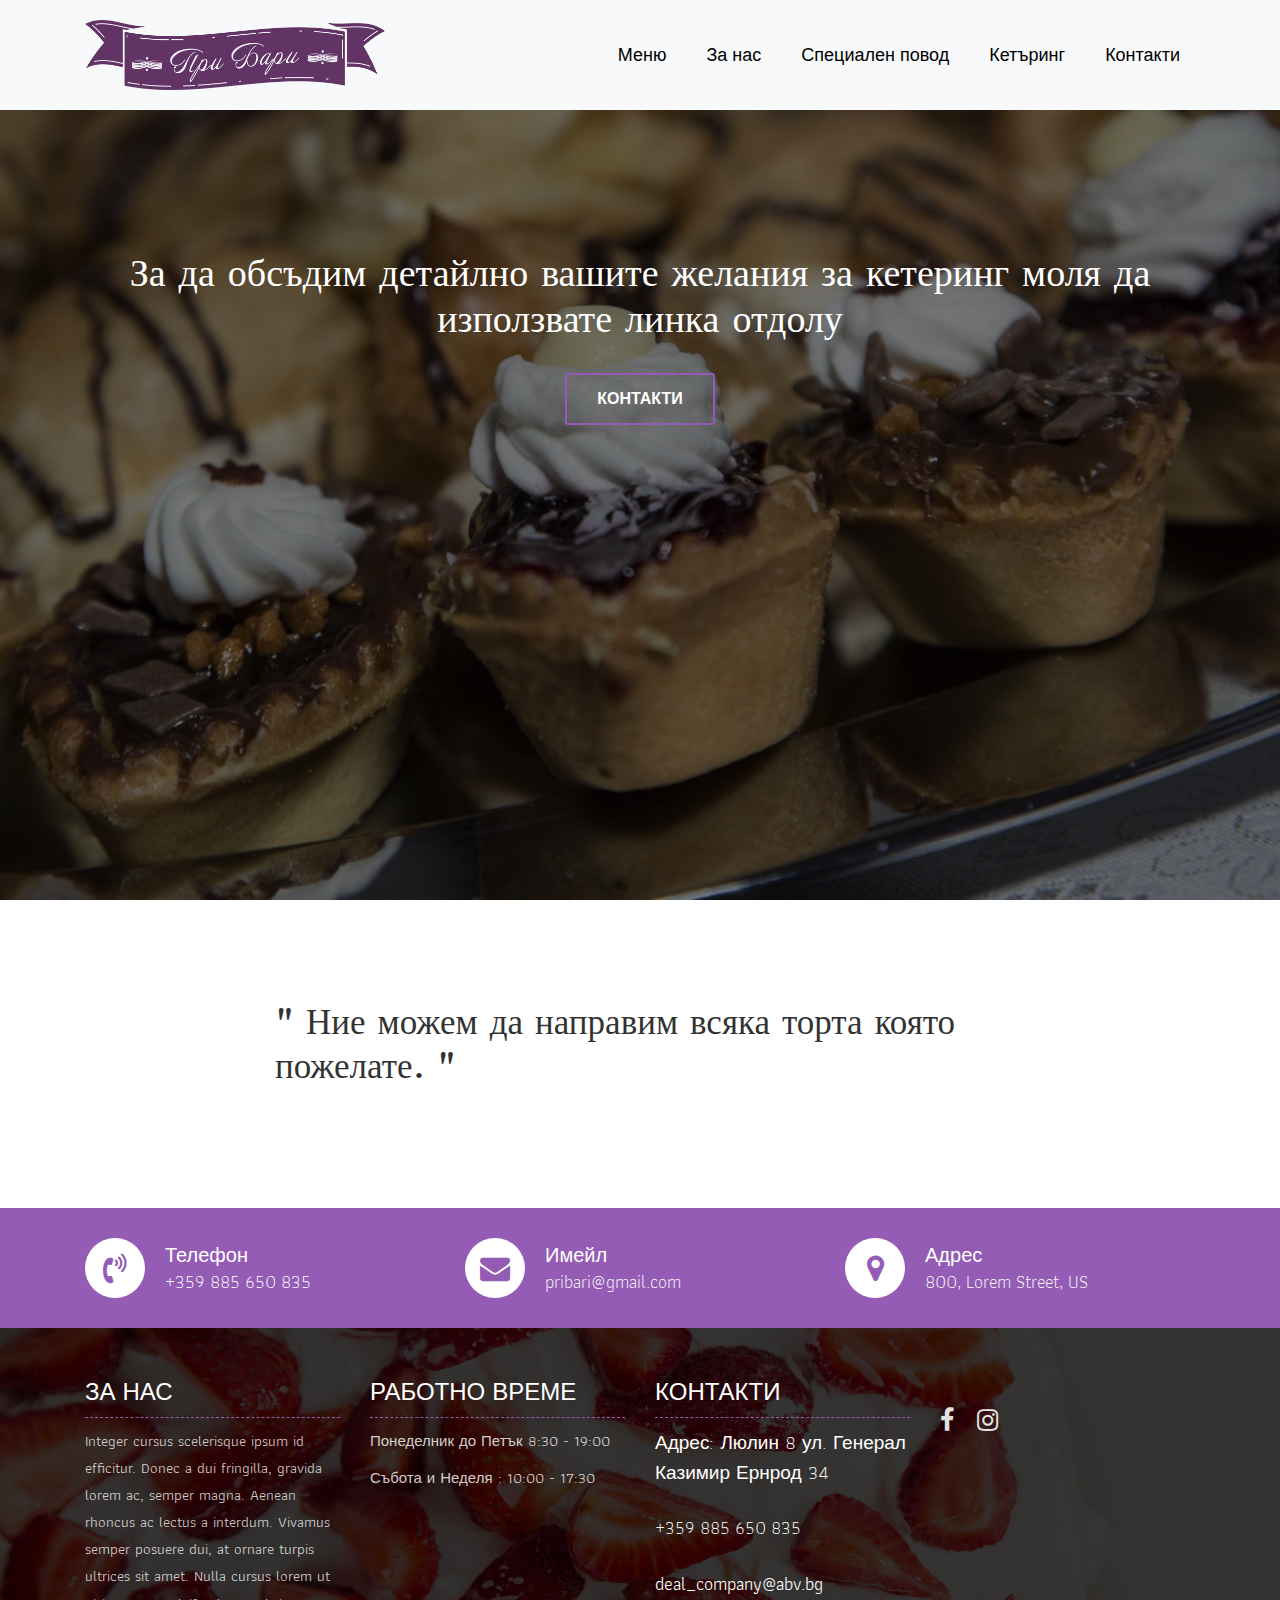
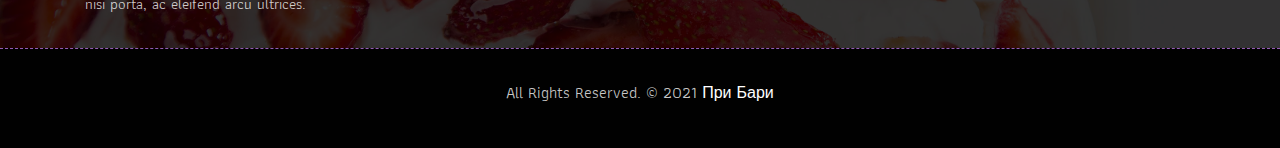
==== ketering.html @ c40ed2fd "implement client requests" ====
<!DOCTYPE html>
<html lang="en"><!-- Basic -->
<head>
	<meta charset="utf-8">
    <meta http-equiv="X-UA-Compatible" content="IE=edge">   
   
    <!-- Mobile Metas -->
    <meta name="viewport" content="width=device-width, initial-scale=1">
 
     <!-- Site Metas -->
    <title>При Бари</title>  
    <meta name="keywords" content="">
    <meta name="description" content="">
    <meta name="author" content="">

    <!-- Site Icons -->
    <link rel="shortcut icon" href="images/logo1.png" type="image/x-icon">
    <link rel="apple-touch-icon" href="images/apple-touch-icon.png">

    <!-- Bootstrap CSS -->
    <link rel="stylesheet" href="css/bootstrap.min.css">    
	<!-- Site CSS -->
    <link rel="stylesheet" href="css/style.css">    
    <!-- Responsive CSS -->
    <link rel="stylesheet" href="css/responsive.css">
    <!-- Custom CSS -->
    <link rel="stylesheet" href="css/custom.css">

    <!--[if lt IE 9]>
      <script src="https://oss.maxcdn.com/libs/html5shiv/3.7.0/html5shiv.js"></script>
      <script src="https://oss.maxcdn.com/libs/respond.js/1.4.2/respond.min.js"></script>
    <![endif]-->

	<style type="text/css">
		/* Set the size of the div element that contains the map */
		#map {
		  height: 400px;
		  /* The height is 400 pixels */
		  width: 100%;
		  /* The width is the width of the web page */
		}
	  </style>
	  <script>
		// Initialize and add the map
		function initMap() {
		  // The location of Uluru
		  const uluru = { lat: 42.713219, lng: 23.246146 };
		  // The map, centered at Uluru
		  const map = new google.maps.Map(document.getElementById("map"), {
			zoom: 15,
			center: uluru,
		  });
		  // The marker, positioned at Uluru
		  const marker = new google.maps.Marker({
			position: uluru,
			map: map,
		  });
		}
	  </script>

</head>

<body>
	<!-- Start header -->
	<header class="top-navbar">
		<nav class="navbar navbar-expand-lg navbar-light bg-light">
			<div class="container header-container">
				<a class="navbar-brand" href="index.html">
					<img class="logo-style" src="images/logo.jpg" width="300" height="70" alt="" />
				</a>
				<button class="navbar-toggler" type="button" data-toggle="collapse" data-target="#navbars-rs-food" aria-controls="navbars-rs-food" aria-expanded="false" aria-label="Toggle navigation">
				  <span class="navbar-toggler-icon"></span>
				</button>
				<div class="collapse navbar-collapse" id="navbars-rs-food">
					<ul class="navbar-nav ml-auto">
						
						<li class="nav-item"><a class="nav-link" href="menu.html">Меню</a></li>
						<li class="nav-item"><a class="nav-link about-anchor" href="index.html#about">За нас</a></li>
						
						<li class="nav-item"><a class="nav-link about-anchor" href="specials.html">Специален повод</a></li>
						<li class="nav-item"><a class="nav-link" href="ketering.html">Кетъринг</a></li>
						<li class="nav-item"><a class="nav-link" href="index.html#contact">Контакти</a></li>
					</ul>
				</div>
			</div>
		</nav>
	</header>
	<!-- End header -->
	
	<!-- Start All Pages -->
	<div class="all-page-title ketering-breadcrumb">
		<div class="container text-center">
			<div class="row">
				<div class="col-lg-12">
					<h1 class='menu-title'>За да обсъдим детайлно вашите желания за кетеринг моля да използвате линка отдолу</h1>
					<p><a class="btn btn-lg btn-circle btn-outline-new-white"  href="tel:00359885650835">Контакти</a></p>
				</div>
			</div>
		</div>
	</div>
	<!-- End All Pages -->
	
	
	<!-- End Menu -->
	
	<!-- Start QT -->
	<div class="qt-box qt-background">
		<div class="container">
			<div class="row">
				<div class="col-md-8 ml-auto mr-auto text-left">
					<p class="lead ">
						" Ние можем да направим всяка торта която пожелате. "
					</p>
					
				</div>
			</div>
		</div>
	</div>
	<!-- End QT -->
	
	
	
	<!-- Start Contact info -->
	<!-- Start Contact info -->
	<div class="contact-imfo-box">
		<div class="container">
			<div class="row">
				<div class="col-md-4">
					<i class="fa fa-volume-control-phone"></i>
					<div class="overflow-hidden">
						<h4>Телефон</h4>
						<p class="lead">
							+359 885 650 835
						</p>
					</div>
				</div>
				<div class="col-md-4">
					<i class="fa fa-envelope"></i>
					<div class="overflow-hidden">
						<h4>Имейл</h4>
						<p class="lead">
							pribari@gmail.com
						</p>
					</div>
				</div>
				<div class="col-md-4">
					<i class="fa fa-map-marker"></i>
					<div class="overflow-hidden">
						<h4>Адрес</h4>
						<p class="lead">
							800, Lorem Street, US
						</p>
					</div>
				</div>
			</div>
		</div>
	</div>
	<!-- End Contact info -->
	
	<!-- Start Footer -->
	<footer class="footer-area bg-f">
		<div class="container">
			<div class="row">
				<div class="col-lg-3 col-md-6">
					<h3>За нас</h3>
					<p>Integer cursus scelerisque ipsum id efficitur. Donec a dui fringilla, gravida lorem ac, semper magna. Aenean rhoncus ac lectus a interdum. Vivamus semper posuere dui, at ornare turpis ultrices sit amet. Nulla cursus lorem ut nisi porta, ac eleifend arcu ultrices.</p>
				</div>
				<div class="col-lg-3 col-md-6">
					<h3>Работно време</h3>
					<p><span class="text-color">Понеделник до Петък </span>8:30 - 19:00</p>
					<p><span class="text-color">Събота и Неделя :</span> 10:00 - 17:30</p>
					
					
				</div>
				<div class="col-lg-3 col-md-6">
					<h3>Контакти</h3>
					<p class="lead">Адрес: Люлин 8 ул. Генерал Казимир Ернрод 34</p>
					<p class="lead"><a href="#">+359 885 650 835</a></p>
					<p><a href="#">deal_company@abv.bg</a></p>
				</div>
				<div class="col-lg-3 col-md-6">
					<ul class="list-inline f-social">
						<li class="list-inline-item"><a href="https://www.facebook.com/torti.priBari/"><i class="fa fa-facebook" aria-hidden="true"></i></a></li>
						<li class="list-inline-item"><a href="https://www.instagram.com/sladkarskakashta/"><i class="fa fa-instagram" aria-hidden="true"></i></a></li>
					</ul>
					
				</div>
			</div>
		</div>
		
		<div class="copyright">
			<div class="container">
				<div class="row">
					<div class="col-lg-12">
						<p class="company-name">All Rights Reserved. &copy; 2021 <a href="#">При Бари</a> 
					
					</div>
				</div>
			</div>
		</div>
		
	</footer>
	<!-- End Footer -->
	
	<a href="#" id="back-to-top" title="Back to top" style="display: none;">&uarr;</a>

	<!-- ALL JS FILES -->
	<script src="js/jquery-3.2.1.min.js"></script>
	<script src="js/popper.min.js"></script>
	<script src="js/bootstrap.min.js"></script>
    <!-- ALL PLUGINS -->
	<script src="js/jquery.superslides.min.js"></script>
	<script src="js/images-loded.min.js"></script>
	<script src="js/isotope.min.js"></script>
	<script src="js/baguetteBox.min.js"></script>
	<script src="js/form-validator.min.js"></script>
    <script src="js/contact-form-script.js"></script>
    <script src="js/custom.js"></script>
</body>
</html>
---- css/style.css ----
/*------------------------------------------------------------------
    IMPORT FONTS
-------------------------------------------------------------------*/

@import url('https://fonts.googleapis.com/css?family=Arbutus+Slab');
@import url('https://fonts.googleapis.com/css?family=Athiti:400,500,600');

/*------------------------------------------------------------------
    IMPORT FILES
-------------------------------------------------------------------*/

@import url(animate.css);
@import url(font-awesome.min.css);
@import url(superslides.css);
@import url(baguetteBox.min.css);

/*------------------------------------------------------------------
    SKELETON
-------------------------------------------------------------------*/
html{
    scroll-padding-top: 90px; /* height of sticky header */
}

body {
    color: #666666;
    font-size: 15px;
    font-family: 'Athiti', sans-serif;
    line-height: 1.80857;
    
}


a {
    color: #1f1f1f;
    text-decoration: none !important;
    outline: none !important;
    -webkit-transition: all .3s ease-in-out;
    -moz-transition: all .3s ease-in-out;
    -ms-transition: all .3s ease-in-out;
    -o-transition: all .3s ease-in-out;
    transition: all .3s ease-in-out;
}

h1,
h2,
h3,
h4,
h5,
h6 {
    letter-spacing: 0;
    font-weight: normal;
    position: relative;
    padding: 0 0 10px 0;
    font-weight: normal;
    line-height: 120% !important;
    color: #1f1f1f;
    margin: 0
}

h1 {
    font-size: 24px
}

h2 {
    font-size: 22px
}

h3 {
    font-size: 18px
}

h4 {
    font-size: 16px
}

h5 {
    font-size: 14px
}

h6 {
    font-size: 13px
}

h1 a,
h2 a,
h3 a,
h4 a,
h5 a,
h6 a {
    color: #212121;
    text-decoration: none!important;
    opacity: 1
}

h1 a:hover,
h2 a:hover,
h3 a:hover,
h4 a:hover,
h5 a:hover,
h6 a:hover {
    opacity: .8
}

a {
    color: #1f1f1f;
    text-decoration: none;
    outline: none;
}

a,
.btn {
    text-decoration: none !important;
    outline: none !important;
    -webkit-transition: all .3s ease-in-out;
    -moz-transition: all .3s ease-in-out;
    -ms-transition: all .3s ease-in-out;
    -o-transition: all .3s ease-in-out;
    transition: all .3s ease-in-out;
}

.btn-custom {
    margin-top: 20px;
    background-color: transparent !important;
    border: 2px solid #ddd;
    padding: 12px 40px;
    font-size: 16px;
}

.lead {
    font-size: 18px;
    line-height: 30px;
    color: #767676;
    margin: 0;
    padding: 0;
}

blockquote {
    margin: 20px 0 20px;
    padding: 30px;
}

ul, li, ol{
	list-style: none;
	margin: 0px;
	padding: 0px;
}
button:focus{
	outline: none;
}

.form-control::-moz-placeholder {
    color: #2a2a2a;
    opacity: 1;
}

/*------------------------------------------------------------------
    LOADER 
-------------------------------------------------------------------*/


/*------------------------------------------------------------------
    HEADER
-------------------------------------------------------------------*/
.top-navbar{
	position: relative;
	z-index: 10;
}

.top-navbar .navbar{
	padding: 15px 0px;
	position: fixed;
	width: 100%;
	transition: height .3s ease-out, background .3s ease-out, box-shadow .3s ease-out;
	-webkit-transform: translate3d(0, 0, 0);
	transform: translate3d(0, 0, 0);
	z-index: 100;
}

.top-navbar .navbar-light .navbar-nav .nav-link{
	color: #010101;
	font-size: 18px;
	padding: 0px 20px;
	border-radius: 4px;
}

.top-navbar .navbar-light .navbar-nav .nav-item .nav-link:hover{
	background: #945cb4;
	color: #ffffff;
}
.top-navbar .navbar-light .navbar-nav .nav-item.active .nav-link{
	background: #945cb4;
	color: #ffffff;
	border-radius: 4px;
}

.navbar-expand-lg .navbar-nav .dropdown-menu{
	border: none;
	 box-shadow: 2px 5px 6px rgba(0,0,0,0.5);
}

.navbar-expand-lg .navbar-nav .dropdown-menu a.dropdown-item:hover{
	background: #945cb4;
	color: #ffffff;
}
.navbar-light .navbar-toggler:hover{
	background: #945cb4;
}



.header-container container{
    margin-left: 2rem;
    margin-right: 0;
    width: 100%;

}

#navbars-rs-food.collapse.navbar-collapse {
    width: 100%;
    margin-left: 0;
    position: absolute;
    right: 5rem;
}




/*------------------------------------------------------------------
    Slider
-------------------------------------------------------------------*/

.cover-slides{
	height: 100vh;
}
.slides-navigation a {
	background: #945cb4;
    position: absolute;
    height: 70px;
    width: 70px;
    top: 50%;
    font-size: 20px;
    display: block;
    color: #fff;
	line-height: 80px;
	text-align: center;
    transition: all .3s ease-in-out;
}
.slides-navigation a i{
	font-size: 40px;
}
.slides-navigation a:hover {
	background: #010101;
}
.cover-slides .container{
	height: 100%;
	position: relative;
	z-index: 2;
}
.cover-slides .container > .row {
	-webkit-box-align: center;
	-ms-flex-align: center;
	align-items: center;
}
.cover-slides .container > .row {
    height: 100%;
}

.btn{
	text-transform: uppercase;
	padding: 19px 36px;
}
.btn{
	display: inline-block;
	font-weight: 600;
	text-align: center;
	white-space: nowrap;
	vertical-align: middle;
	-webkit-user-select: none;
	-moz-user-select: none;
	-ms-user-select: none;
	user-select: none;
	border: 2px solid transparent;
	padding: 12px 30px;
	font-size: 16px;
	line-height: 1.5;
	border-radius: .1875rem;
	transition: color .15s ease-in-out, background-color .15s ease-in-out, border-color .15s ease-in-out, box-shadow .15s ease-in-out;
}
.btn-outline-new-white {
    color: #fff;
    background-color: transparent;
    background-image: none;
    border-color: #945cb4;
}
.btn-outline-new-white:hover {
    color: #ffffff;
    background-color: #945cb4;
    border-color: #945cb4;
}

.overlay-background {
    background: #333;
    position: absolute;
    height: 100%;
    width: 100%;
    left: 0;
    top: 0;
	opacity: 0.5;
}

.cover-slides h1{
	font-family: 'Arbutus Slab', serif;
	font-weight: 500;
	font-size: 64px;
	color: #fff;
}
.cover-slides p{
	font-size: 18px;
	color: #fff;
}
.slides-pagination a{
	border: 2px solid #ffffff;
}
.slides-pagination a.current{
	background: #945cb4;
	border: 2px solid #945cb4;
}

/*------------------------------------------------------------------
    About
-------------------------------------------------------------------*/

.about-section-box{
	padding: 70px 0px;
}
.about-section-box .img-fluid{
	box-shadow: -10px -10px 0px #945cb4;
}
.img-fluid {
    height: 30rem;
}
.inner-column{} 
.inner-column h1{
	font-family: 'Arbutus Slab', serif;
	font-size: 30px;
	color: #010101;
}
.inner-column h1 span{
	color: #945cb4;
}
.inner-column h4{
	font-size: 16px;
	font-weight: 500;
}
.inner-column p{
	font-size: 18px;
}
.inner-column .btn-outline-new-white{
	color: #945cb4;
}
.inner-column .btn-outline-new-white:hover{
	color: #ffffff;
}



/*------------------------------------------------------------------
    QT
-------------------------------------------------------------------*/


.qt-background{
	background: url(../images/0072.JPG) no-repeat;
	background-size: cover;
    opacity: 0.8;
	padding: 100px 0;
	background-attachment: fixed;
	background-position: center center;
	position: relative;
}
.qt-background p {
    font-size: 35px;
    font-weight: 300;
    line-height: 44px;
    color: black;
	font-family: 'Arbutus Slab', serif;
	margin-bottom: 20px;
}

.qt-background span {
    color: #945cb4;
    font-size: 20px;  
	font-weight: 500;	
}

/*------------------------------------------------------------------
    Menu
-------------------------------------------------------------------*/

.menu-box{
	padding: 70px 0px;
}

.heading-title{
	margin-bottom: 50px;
}
.heading-title h2{
	color: #010101;
	font-size: 28px;
	font-family: 'Arbutus Slab', serif;
}
.heading-title p{
	font-size: 18px;
	font-weight: 200;
	margin: 0px;
}

.filter-button-group {
    border: 1px solid #e4e4e4;
    border-radius: 4px;
    margin: 10px 15px;
    display: inline-block;
}

.filter-button-group button {
    color: #333;
    letter-spacing: 1px;
    text-transform: uppercase;
    font-weight: 600;
    font-size: 14px;
    cursor: pointer;
    background: #fff;
    padding: 12px 40px;
    border: none;
    border-radius: 4px;
}

.filter-button-group button.active {
    background: #945cb4;
    color: #fff;
    box-shadow: 2px 20px 45px 5px rgba(0,0,0,.2);
}

.gallery-single{
	margin: 30px 0px;
}

.gallery-single {
    position: relative;
    overflow: hidden;
    -webkit-box-shadow: 0 0 10px #ccc;
    box-shadow: 0 0 10px #ccc;
}

.why-text {
    position: absolute;
    left: 0;
    bottom: -100%;
    right: 0;
    height: 100%;
    background: #945cb4;
    opacity: 0.5;
    padding: 12px 12px;
    -webkit-transition: all .3s ease;
    transition: all .3s ease;
}
.why-text h4{
	color: #ffffff;
	font-size: 24px;
	font-weight: 500;
	font-family: 'Arbutus Slab', serif;
}
.why-text p{
	color: #ffffff;
	font-size: 18px;
	border-bottom: 1px dashed #010101;
	margin: 0px;
	padding-bottom: 15px;
	margin-top: 15px;
	margin-bottom: 15px;
}
.why-text h5{
	font-size: 28px;
	font-weight: 600;
	color: #ffffff;
}

.gallery-single:hover .why-text{
	bottom: 0px;
}

.gallery-single {
    height: 30rem;
}

.button-b {
    color: #945cb4;
}


/*------------------------------------------------------------------
    Contact info
-------------------------------------------------------------------*/

.contact-imfo-box{
	background: #945cb4;
	padding: 30px 0;
}

.overflow-hidden {
    overflow: hidden;
}

.contact-imfo-box i{
	display: block;
	float: left;
	width: 60px;
	height: 60px;
	line-height: 60px;
	text-align: center;
	background: #fff;
	color: #945cb4;
	font-size: 30px;
	-webkit-border-radius: 50%;
	-moz-border-radius: 50%;
	-ms-border-radius: 50%;
	border-radius: 50%;
	margin-right: 20px;
}
.contact-imfo-box h4 {
    margin: 0px;
    margin-top: 5px;
	color: #ffffff;
	font-size: 20px;
	padding: 0px;
	font-weight: 500;
	line-height: 24px;
}
.contact-imfo-box p {
    margin: 0px;
	color: #ffffff;
	font-weight: 300;
}

/*------------------------------------------------------------------
    Footer
-------------------------------------------------------------------*/

.footer-area{
	padding-top: 50px;
	padding-bottom: 0px;
}
.bg-f{
	background-image: url("../images/0012.JPG");
	background-attachment: scroll;
	background-clip: initial;
	background-color: rgba(0, 0, 0, 0);
	background-origin: initial;
	background-position: center center;
	background-repeat: no-repeat;
	background-size: cover;
	position: relative;
}
.bg-f::before {
    background: #010101;
    content: "";
    height: 100%;
    left: 0;
    position: absolute;
    top: 0;
    width: 100%;
    z-index: 1;
	opacity: 0.8;
}

.footer-area .container{
	position: relative;
	z-index: 1;
}
.footer-area h3{
	color: #ffffff;
	text-transform: uppercase;
	font-size: 24px;
	border-bottom: 1px dashed #945cb4;
	margin-bottom: 10px;
}
.footer-area p{
	font-size: 15px;
	color: rgba(255, 255, 255, 0.8);
	margin: 0;
	padding-bottom: 10px;
}

.footer-area p.lead{
	font-size: 19px;
	color: #ffffff;
	margin-bottom: 15px;
}
.footer-area p.lead a{
	color: #ffffff;
	margin-bottom: 15px;
}
.footer-area p.lead a:hover{
	color: #945cb4;
}
.footer-area p a{
	font-size: 18px;
	color: #ffffff;
}
.footer-area p a:hover{
	color: #945cb4;
}

.subscribe_form {
    display: block;
    text-align: center;
    padding: 5px 0;
}

.subscribe_form .form_input {
    display: block;
    background-color: rgba(0,0,0,0.7);
    color: #fff;
    border: none;
    font-size: 19px;
    line-height: 50px;
    padding: 0 10px;
    float: left;
    width: 100%;
    transition: all 0.5s ease-in-out;
}

.subscribe_form .submit {
    background-color: #945cb4;
    color: #fff;
    font-size: 16px;
    font-weight: 600;
    line-height: 50px;
    display: inline-block;
    padding: 0 10px;
    float: left;
    width: 100%;
	border: none;
	cursor: pointer;
    transition: all 0.5s ease-in-out;
}
.subscribe_form .submit:hover{
	background: #010101;
}

.f-social {
    padding-bottom: 10px;
    margin: 0px;
    margin-top: 20px;
}
.f-social li a {
    font-size: 25px;
    color: rgba(255, 255, 255, 0.9);
	margin-right: 10px;
}

.copyright{
	margin-top: 20px;
	position: relative;
	display: block;
	background-color: #010101;
	border-top: 1px dashed #945cb4;
	padding: 30px 0;
	z-index: 1;
}

.copyright .company-name{
	font-size: 16px;
	text-align: center;
}
.copyright .company-name a{
	font-size: 16px;
}

/*------------------------------------------------------------------
    All Pages
-------------------------------------------------------------------*/

.menu-title {
    margin-bottom: 2rem;
}

.menu-details{
   color:#e4e4e4;
   font-size: large;
   
}

.page-breadcrumb {
    padding: 250px 0 150px;
    background: url(../images/0012.JPG) no-repeat;
    background-attachment: fixed;
    background-size: cover;
    background-position: 0 0;
    position: relative;
}

.wedding-breadcrumb {
    padding: 250px 0 150px;
    background: url(../images/0085.JPG) no-repeat;
    background-attachment: fixed;
    background-size: cover;
    background-position: 0 0;
    position: relative;
}

.ketering-breadcrumb {
    padding: 250px 0 150px;
    background: url(../images/viber_image_2021-07-20_18-35-01-879.jpg) no-repeat;
    background-attachment: fixed;
    background-size: cover;
    background-position: 0 0;
    position: relative;
    height: 100vh;
}
.all-page-title .container{
	position: relative;
	z-index: 2;
}
.all-page-title::before{
	background: #010101;
	content: "";
	height: 100%;
	left: 0;
	position: absolute;
	top: 0;
	width: 100%;
	z-index: 1;
	opacity: 0.5;	
}
.all-page-title h1{
	font-size: 38px;
	color: #ffffff;
	font-family: 'Arbutus Slab', serif;
	padding: 0px;
}

.inner-pt{
	margin-top: 30px;
}
.inner-pt p{
	font-size: 18px;
}

.stuff-box{
	padding: 70px 0px;
}

.our-team{
    border: 2px solid #945cb4;
    border-radius: 0px;
    text-align: center;
    margin: 10px;
    z-index: 1;
    position: relative;
}
.our-team:before,
.our-team:after{
    content: "";
    width: 100%;
    height: 104%;
    background: #945cb4;
    position: absolute;
    top: 50%;
    left: 0;
    z-index: -1;
    transform: translateY(-50%) scaleX(0.3);
    transition: all 0.3s ease 0s;
}
.our-team:after{
    width: 106%;
    left: 50%;
    transform: translate(-50%, -50%) scaleY(0.25);
}
.our-team:hover:before{ transform: translateY(-50%) scaleX(0.7); }
.our-team:hover:after{ transform: translate(-50%, -50%) scaleY(0.7); }
.our-team img{
    width: 100%;
    height: auto;
    border-radius: 0px;
    transition: all 0.3s ease 0s;
}
.our-team .team-content{
    width: 93%;
    padding: 25px 0 10px;
    background: #945cb4;
    position: absolute;
    bottom: 50px;
    left: 50%;
    opacity: 0;
    transform: translateX(-50%);
    transition: all 0.3s cubic-bezier(0.5, 0.2,0.1,0.9);
}
.our-team:hover .team-content{
    bottom: 10px;
    opacity: 1;
}
.our-team .title{
    font-size: 25px;
    font-weight: 600;
    color: #fff;
    letter-spacing: 1px;
    text-transform: capitalize;
    margin: 0;
}
.our-team .post{
    display: block;
    font-size: 16px;
    color: #fff;
    text-transform: uppercase;
    margin-bottom: 10px;
}
.our-team .social{
    padding: 0;
    margin: 0;
    list-style: none;
}
.our-team .social li{
    display: inline-block;
    margin: 0 5px;
}
.our-team .social li a{
    display: block;
    width: 35px;
    height: 35px;
    line-height: 35px;
    border-radius: 50%;
    background: #fff;
    font-size: 20px;
    color: #945cb4;
    transition: all 0.3s ease 0s;
}
.our-team .social li a:hover{
    background: #ffffff;
    box-shadow: 0 0 0 5px rgba(255,255,255,0.3);
    color: #945cb4;
}
@media only screen and (max-width: 990px){
    .our-team{ margin-bottom: 30px; }
}


.reservation-box{
	padding: 70px 0px;
}

.reservation-box h3{
	padding: 0px 15px;
	margin-bottom: 20px;
	font-weight: 600;
}

.help-block ul li{
	color: red;
}

.form-control[readonly]{
	background-color: #ffffff;
}

.form-control{
	border-radius: 0px;
	min-height: 50px;
}
.form-control:focus{
	border: 1px solid #945cb4;
	box-shadow: none;
}

.form-group .picker__input.picker__input--active{
	border-color: #945cb4;
}

.submit-button{
	margin-top: 20px;
}
.btn.btn-common{
	color: #945cb4;
	background-color: transparent;
	background-image: none;
	border-color: #945cb4;
}
.btn.btn-common:hover{
	color: #ffffff;
	background-color: #945cb4;
	border-color: #945cb4;
}
.blog-box{
	padding: 70px 0px;
}
.blog-box-inner{
	position: relative;
	margin-bottom: 30px;
}

.blog-box-inner .blog-img-box{
	position: relative;
	display: block;
}

.blog-box-inner .blog-detail{
	position: absolute;
	top: 0;
	background: #fff;
	padding: 30px 25px;
	border: 1px solid #ddd;
	transition-duration: .5s;
	height: 100%;
}

.blog-detail h4 {
    font-size: 18px;
    font-weight: 500;
    color: #222222;
}

.blog-detail ul li {
    display: inline-block;
    padding: 0px 5px;
}
.blog-detail ul li span{
	color: #945cb4;
	cursor: pointer;
}
.blog-detail ul li span:hover{
	color: #010101;
}

.blog-detail ul li:first-child {
    padding-left: 0px;
}

.blog-detail p {
    padding: 10px 0px 0 0;
	margin: 0px;
}

.blog-detail a{
	color: #945cb4;
	margin-top: 20px;
}

.blog-box-inner .blog-detail:hover{
	background: rgba(255, 255, 255, .9);
}

.blog-inner-box {
    position: relative;
    margin: 0px 10px;
    margin-bottom: 30px;
}
.side-blog-img {
    box-shadow: -15px -15px 0px 0px rgba(0,0,0,0.4);
    -webkit-transition: all 1s ease 0.01s;
    transition: all 1s ease 0.01s;
    position: relative;
}

.date-blog-up {
    position: absolute;
    right: 0px;
    top: 0px;
    background: #945cb4;
    font-size: 18px;
    color: #ffffff;
    padding: 5px 15px 5px 5px;
}
.inner-blog-detail {
    background: #ffffff;
    position: relative;
    padding: 30px 20px;
}

.inner-blog-detail h3 {
    font-size: 20px;
    font-weight: 500;
    padding-bottom: 15px;
}
.inner-blog-detail ul li {
    display: inline-block;
    padding: 0px 5px;
    color: #222222;
}
.inner-blog-detail ul li span {
    color: #945cb4;
}
.inner-blog-detail p {
    padding: 10px 0px;
}
.details-page blockquote {
    border-left: 5px solid #945cb4;
}
.details-page blockquote {
    padding: 20px;
}
blockquote {
    margin: 20px 0 20px;
    padding: 30px;
}
.blog-inner-details-line {
    margin: 20px 0px;
    clear: both;
    float: left;
    width: 100%;
}
.line-left-social h5 {
    font-size: 18px;
    font-weight: 600;
    padding-bottom: 15px;
}
.line-left-social ul li {
    display: inline-block;
    margin-bottom: 5px;
}
.line-right-social ul li {
    display: inline-block;
}
.line-right-social ul li a {
    display: block;
    padding: 5px;
    background: #f5f5f5;
    border-radius: 6px;
    font-weight: 500;
    width: 35px;
    height: 35px;
    text-align: center;
    line-height: 25px;
    font-size: 15px;
}
.line-left-social ul li a {
    display: block;
    padding: 5px 10px;
    background: #f5f5f5;
    border-radius: 6px;
    font-weight: 400;
    font-size: 12px;
}
.line-left-social ul li a:hover {
    background: #945cb4;
    color: #ffffff;
}
.line-right-social ul li a:hover {
    background: #945cb4;
    color: #ffffff;
}
.line-right-social h5 {
    font-size: 18px;
    font-weight: 600;
    padding-bottom: 15px;
}
.blog-comment-box {
    clear: both;
    margin: 20px 0px;
    float: left;
    width: 100%;
}
.blog-comment-box h3 {
    font-size: 18px;
    font-weight: 600;
    padding-bottom: 20px;
}
.comment-item {
    margin-bottom: 30px;
}
.comment-item-left {
    float: left;
    width: 90px;
    height: 90px;
}
.comment-item-left img {
    width: 100%;
    border-radius: 6px;
}
.comment-item-right {
    padding-left: 110px;
}
.comment-item-right a {
    font-size: 16px;
    font-weight: 500;
}
.des-l {
    display: inline-block;
    width: 100%;
}
.des-l p {
    font-size: 13px;
}
.comment-item-right a {
    font-size: 16px;
    font-weight: 500;
}
.right-btn-re {
    float: right;
    font-style: italic;
    text-align: right;
    font-size: 16px;
    padding: 5px 10px;
    background: #f5f5f5;
    border-radius: 6px;
}
.right-btn-re:hover {
    background: #945cb4;
    color: #ffffff !important;
}
.comment-respond-box {
    clear: both;
}
.blog-comment-box .children {
    margin-left: 70px;
}
.comment-item {
    margin-bottom: 30px;
}
.comment-item-right i {
    padding-right: 10px;
}

.comment-form-respond input {
    min-height: 38px;
    border: 1px solid #010101;
    border-radius: 0px;
    padding: 10px;
}
.comment-form-respond textarea {
    border: 1px solid #010101;
    border-radius: 0px;
    padding: 10px;
    min-height: 110px;
}

.btn-submit{
	color: #945cb4;
	background-color: transparent;
	background-image: none;
	border-color: #945cb4;
}
.btn-submit:hover{
	color: #ffffff;
	background-color: #945cb4;
	border-color: #945cb4;
}

.right-side-blog h3 {
    font-weight: 600;
    font-size: 18px;
    padding-bottom: 20px;
}
.blog-search-form {
    position: relative;
    border-bottom: 1px solid #010101;
    padding-bottom: 30px;
    margin-bottom: 20px;
}
.blog-search-form input {
    width: 100%;
    min-height: 40px;
    border: 1px solid rgba(0,0,0,0.3);
    padding: 5px 40px 5px 10px;
    font-size: 15px;
    color: #222222;
}
.blog-search-form .search-btn {
    position: absolute;
    right: 0px;
    background: none;
    border: none;
    font-size: 20px;
    min-height: 40px;
    padding: 0px 15px;
}

.right-side-blog h3 {
    font-weight: 500;
    font-size: 18px;
    padding-bottom: 20px;
}
.blog-categories {
    padding-bottom: 30px;
    margin-bottom: 20px;
}
.blog-categories ul li {
    line-height: 14px;
    padding: 10px 0px;
    border-top: 1px solid #f5f5f5;
}
.blog-categories ul li a {
    display: inline-block;
    text-transform: capitalize;
    width: 100%;
}
.blog-categories ul li a:hover{
	color: #945cb4;
}
.recent-box-blog {
    margin-bottom: 20px;
	display: inline-block;
}
.recent-img {
    float: left;
    position: relative;
}
.recent-img::before {
    position: absolute;
    content: '';
    z-index: 2;
    top: 0;
    left: 0;
    width: 100%;
    height: 100%;
    background-color: #945cb4;
    opacity: 0.4;
    transform: scale(0);
    -webkit-transform: scale(0);
    -moz-transform: scale(0);
    -ms-transform: scale(0);
    -o-transform: scale(0);
    transition: all 0.5s ease;
    -webkit-transition: all 0.5s ease;
    -moz-transition: all 0.5s ease;
    -o-transition: all 0.5s ease;
}
.recent-box-blog:hover .recent-img::before {
    transform: scale(1);
    -webkit-transform: scale(1);
    -moz-transform: scale(1);
    -ms-transform: scale(1);
    -o-transform: scale(1);
}
.recent-info {
    display: table-cell;
    vertical-align: top;
    padding-left: 15px;
}
.recent-info ul li {
    display: inline-block;
    font-size: 11px;
    padding: 0px;
    color: #222222;
}
.recent-info h4 {
    font-size: 14px;
    padding: 0px;
    margin: 11px 0px;
    font-weight: 500;
}
.blog-tag-box ul li {
    display: inline-block;
    margin-bottom: 3px;
}
.blog-tag-box ul li a {
    padding: 5px 15px;
    display: block;
    background: #f5f5f5;
    color: #222222;
    border-radius: 6px;
}
.blog-tag-box ul li a:hover {
    color: #ffffff;
    background: #945cb4;
}


.contact-box{
	padding: 70px 0px;
}

.map-full {
    width: 100%;
    height: 500px;
    border-radius: 0px;
    margin: 0px auto;
}

#back-to-top {
    position: fixed;
    bottom: 40px;
    right: 40px;
    z-index: 9999;
    width: 32px;
    height: 32px;
    text-align: center;
    line-height: 30px;
    background: #945cb4;
    color: #ffffff;
    cursor: pointer;
    border: 0;
    border-radius: 2px;
    text-decoration: none;
    transition: opacity 0.2s ease-out;
	font-size: 30px;
}
---- css/responsive.css ----
/* only small desktops */
/* tablets */
/* only small tablets */
@media only screen and (min-width: 992px) and (max-width: 1180px) {
	.footer-area h3{
		font-size: 18px;
	}
}
@media (min-width: 768px) and (max-width: 991px) {
	.navbar-light .navbar-brand{
		margin-left: 15px;
	}
	.navbar-light .navbar-toggler{
		margin-right: 15px;
		border-radius: 0px;
	}
	.navbar-expand-lg .navbar-nav .dropdown-menu{
		box-shadow: none;
	}
	.carousel-control-prev{
		left: -60px;
	}
	.carousel-control-next{
		right: -60px;
	}
	.why-text h4{
		font-size: 18px;
	}
	.why-text p{
		margin: 0px;
	}
}

/* mobile or only mobile */
@media (max-width: 767px) {
	.navbar-light .navbar-brand{
		margin-left: 15px;
	}
	.navbar-light .navbar-toggler{
		margin-right: 15px;
		border-radius: 0px;
	}
	.navbar-expand-lg .navbar-nav .dropdown-menu{
		box-shadow: none;
	}
	.cover-slides h1{
		font-size: 22px;
	}
	.cover-slides p {
		font-size: 14px;
	}
	.slides-navigation a{
		height: 42px;
		width: 38px;
		line-height: 33px;
	}
	.inner-column{
		margin-top: 15px;
	}
	.inner-column h1{
		font-size: 22px;
	}
	.filter-button-group{
		margin: 10px 0px;
	}
	
	.contact-imfo-box .col-md-4{
		margin-bottom: 15px;
	}
	.carousel-control-prev{
		left: 0px;
	}
	.carousel-control-next{
		right: 0px;
	}
	.blog-box-inner .blog-detail{
		overflow: hidden;
	}
	.blog-sidebar{
		margin-top: 50px;
	}
	
}
@media only screen and (min-width: 280px) and (max-width: 599px) {
	
	.why-text p{
		margin-bottom: 0px;
		margin-top: 0px;
	}
}
---- css/custom.css ----
/** ADD YOUR AWESOME CODES HERE **/
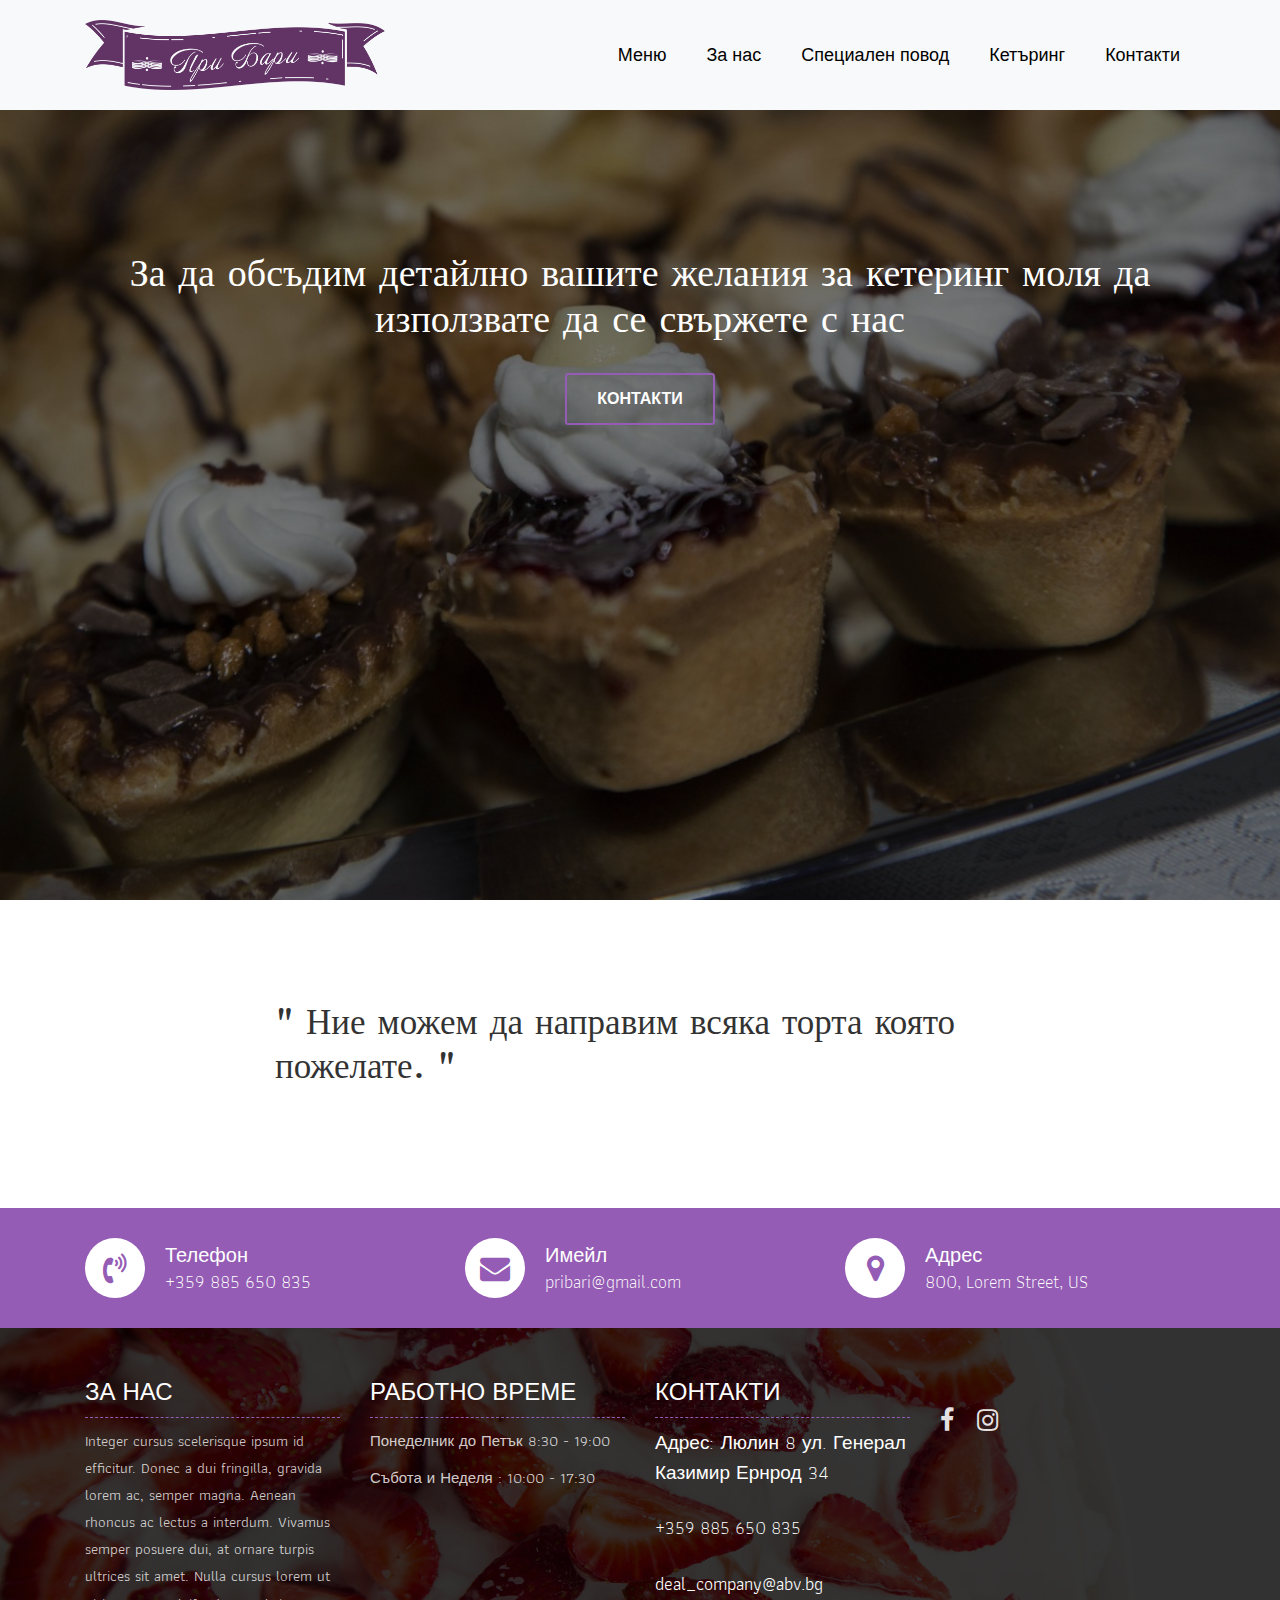
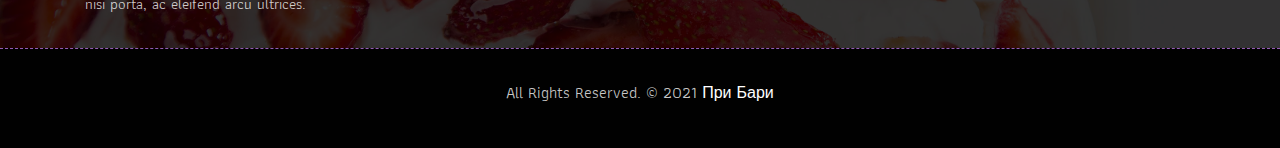
==== commit f7d52d40: "fix ketering" ====
--- a/ketering.html
+++ b/ketering.html
@@ -92,7 +92,7 @@
 		<div class="container text-center">
 			<div class="row">
 				<div class="col-lg-12">
-					<h1 class='menu-title'>За да обсъдим детайлно вашите желания за кетеринг моля да използвате линка отдолу</h1>
+					<h1 class='menu-title'>За да обсъдим детайлно вашите желания за кетеринг моля да използвате да се свържете с нас</h1>
 					<p><a class="btn btn-lg btn-circle btn-outline-new-white"  href="tel:00359885650835">Контакти</a></p>
 				</div>
 			</div>
